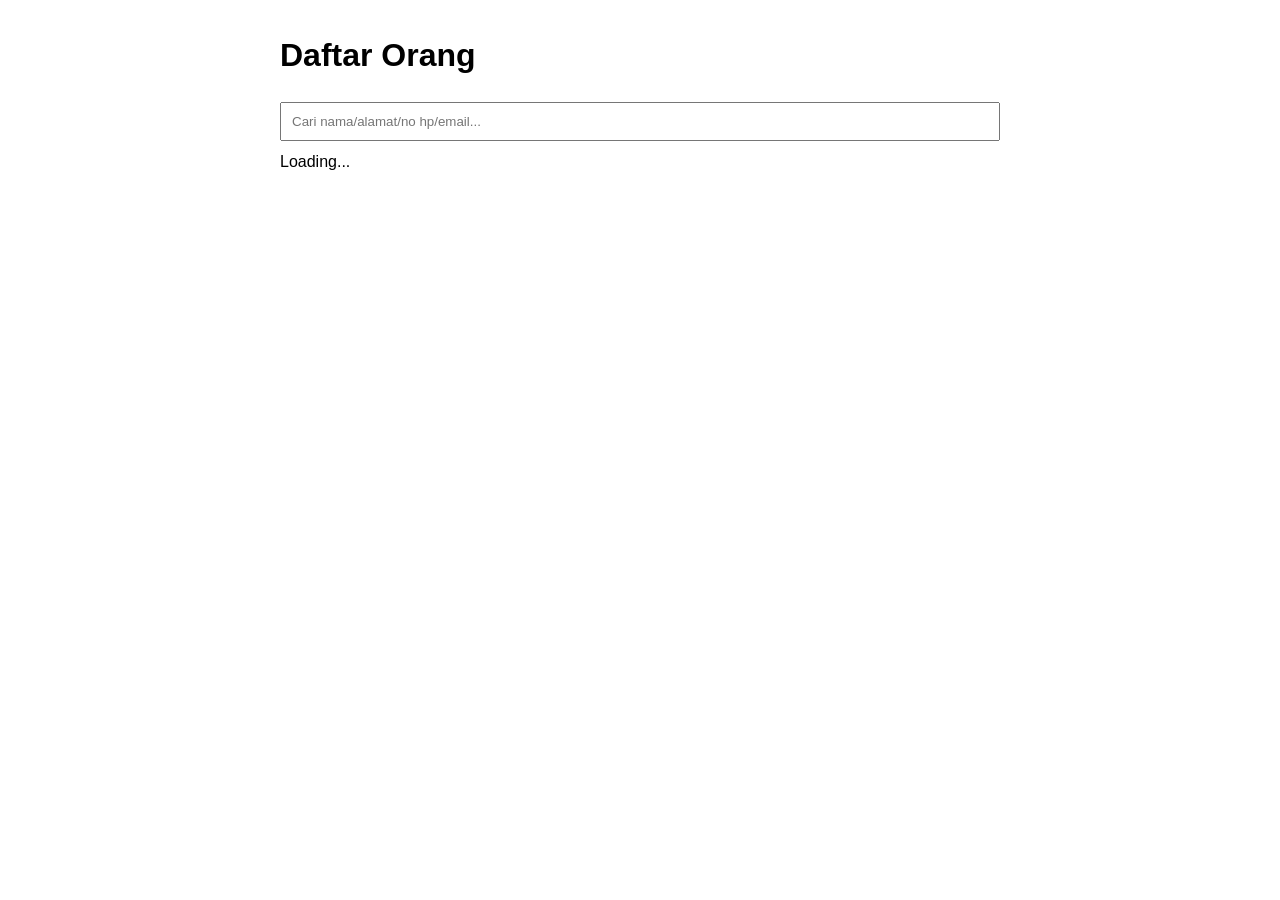
==== daftar.html @ 89002264 "Initial commit: Kontak Teman PWA" ====
<!doctype html>
<html>
<head>
  <meta charset="utf-8" />
  <meta name="viewport" content="width=device-width,initial-scale=1" />
  <title>Daftar Orang</title>
  <link rel="stylesheet" href="assets/css/style.css">
  <link rel="manifest" href="manifest.json">
  <meta name="theme-color" content="#0b5cff">
</head>
<body data-page="daftar">
  <h1>Daftar Orang</h1>
  <input id="q" placeholder="Cari nama/alamat/no hp/email..." />
  <div id="list"></div>

  <!-- Share Modal -->
  <div id="shareModal" class="modal">
    <div class="modal-content">
      <h3>Bagikan (PDF)</h3>

      <label><input type="checkbox" id="withKop"> Pakai Kop Surat</label>
      <select id="kopSelect"></select>

      <hr/>
      <div><b>Informasi yang dibagikan</b></div>

      <label><input type="checkbox" name="fields" value="nama_lengkap" checked> Nama</label><br/>
      <label><input type="checkbox" name="fields" value="foto" checked> Foto</label><br/>
      <label><input type="checkbox" name="fields" value="no_hp" checked> No HP</label><br/>
      <label><input type="checkbox" name="fields" value="alamat"> Alamat</label><br/>
      <label><input type="checkbox" name="fields" value="email"> Email</label><br/>
      <label><input type="checkbox" name="fields" value="catatan"> Catatan</label><br/>

      <div style="margin-top:12px; display:flex; gap:8px;">
        <button id="shareRun">Buat & Dapatkan Link</button>
        <button id="shareClose">Tutup</button>
      </div>
    </div>
  </div>

  <script src="assets/js/api.js"></script>
  <script src="assets/js/app.js"></script>

  <script>
    if ("serviceWorker" in navigator) {
      navigator.serviceWorker.register("./service-worker.js");
    }
  </script>

</body>
</html>
---- assets/css/style.css ----
body { font-family: Arial, sans-serif; padding: 16px; max-width: 720px; margin: 0 auto; }
input, textarea, select, button { width: 100%; padding: 10px; margin: 6px 0 12px; box-sizing: border-box; }
button { cursor: pointer; }
.row { display:flex; justify-content: space-between; align-items:center; padding: 10px; border: 1px solid #ddd; border-radius: 10px; margin: 8px 0; gap: 10px; }
.name { font-weight: 600; }
.actions { display:flex; gap: 8px; }
.actions button { width: auto; padding: 8px 10px; }
.small { font-size: 12px; opacity: .8; }

.modal { display:none; position: fixed; inset: 0; background: rgba(0,0,0,.35); padding: 16px; }
.modal-content { background: #fff; border-radius: 12px; padding: 16px; max-width: 520px; margin: 60px auto; }
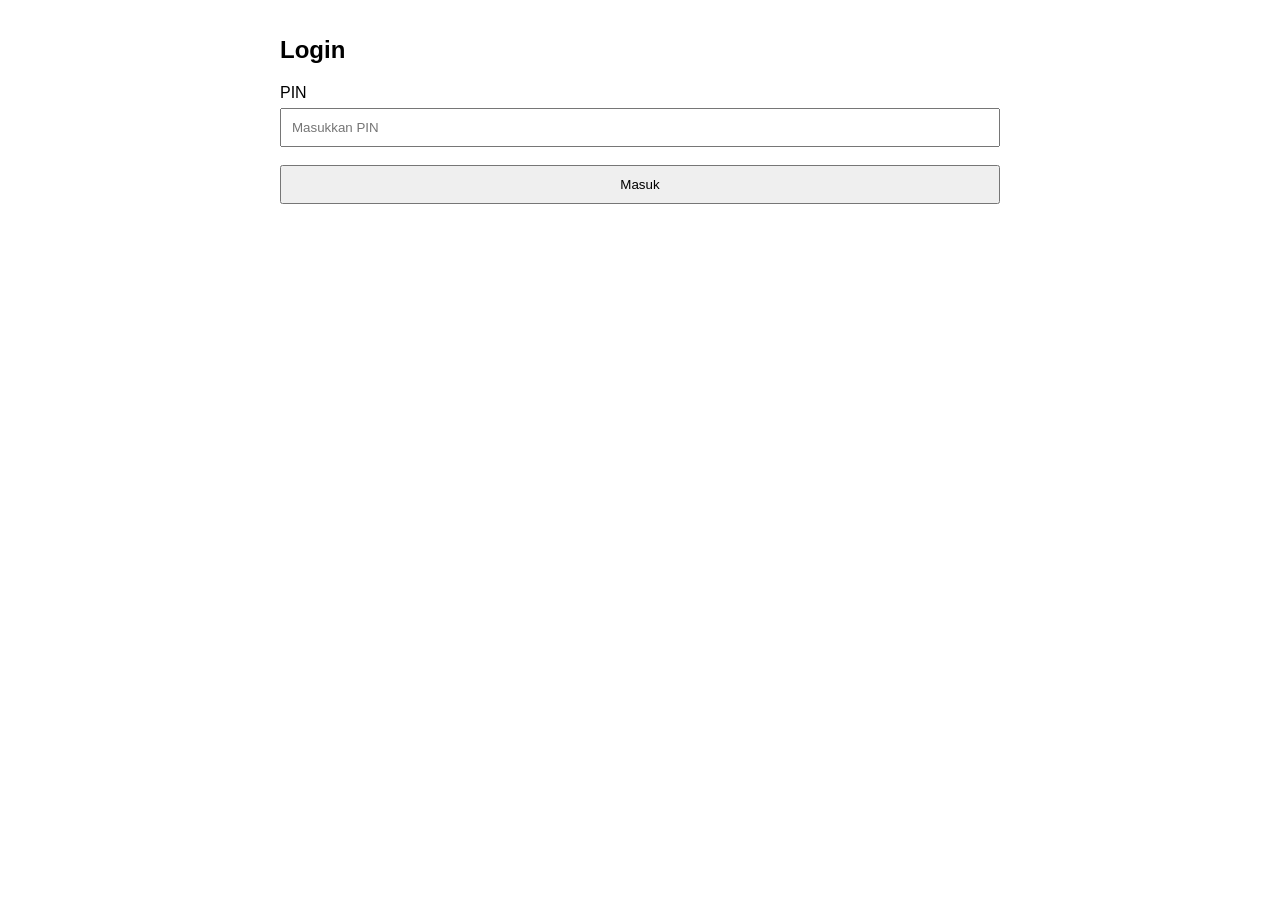
==== commit fa2397d2: "update 0224" ====
--- a/daftar.html
+++ b/daftar.html
@@ -24,12 +24,34 @@
       <hr/>
       <div><b>Informasi yang dibagikan</b></div>
 
+      <!-- default tetap seperti sekarang -->
       <label><input type="checkbox" name="fields" value="nama_lengkap" checked> Nama</label><br/>
       <label><input type="checkbox" name="fields" value="foto" checked> Foto</label><br/>
       <label><input type="checkbox" name="fields" value="no_hp" checked> No HP</label><br/>
+
+      <!-- opsional lama -->
       <label><input type="checkbox" name="fields" value="alamat"> Alamat</label><br/>
       <label><input type="checkbox" name="fields" value="email"> Email</label><br/>
-      <label><input type="checkbox" name="fields" value="catatan"> Catatan</label><br/>
+      <label><input type="checkbox" name="fields" value="catatan"> Lain-lain</label><br/>
+
+      <!-- opsi baru (semua opsional / tidak auto-centang) -->
+      <label><input type="checkbox" name="fields" value="nama_alias"> Nama alias</label><br/>
+      <label><input type="checkbox" name="fields" value="instansi_organisasi"> Instansi / Organisasi</label><br/>
+      <label><input type="checkbox" name="fields" value="jabatan"> Jabatan</label><br/>
+      <label><input type="checkbox" name="fields" value="tanggal_lahir"> Tanggal lahir</label><br/>
+      <label><input type="checkbox" name="fields" value="domisili"> Domisili</label><br/>
+      <label><input type="checkbox" name="fields" value="nik"> NIK</label><br/>
+
+      <!-- Catatan tambahan khusus PDF (opsional, tidak tersimpan ke data kontak) -->
+      <div style="margin-top:12px;">
+        <label for="shareExtraNote"><b>Catatan tambahan untuk PDF (opsional)</b></label>
+        <textarea
+          id="shareExtraNote"
+          rows="3"
+          placeholder="Contoh: Kontak panitia acara / aktif WA / perlu follow up minggu depan"
+          style="width:100%; box-sizing:border-box; margin-top:6px;"
+        ></textarea>
+      </div>
 
       <div style="margin-top:12px; display:flex; gap:8px;">
         <button id="shareRun">Buat & Dapatkan Link</button>
@@ -46,6 +68,5 @@
       navigator.serviceWorker.register("./service-worker.js");
     }
   </script>
-
 </body>
 </html>
--- a/assets/css/style.css
+++ b/assets/css/style.css
@@ -1,11 +1,115 @@
 body { font-family: Arial, sans-serif; padding: 16px; max-width: 720px; margin: 0 auto; }
 input, textarea, select, button { width: 100%; padding: 10px; margin: 6px 0 12px; box-sizing: border-box; }
 button { cursor: pointer; }
-.row { display:flex; justify-content: space-between; align-items:center; padding: 10px; border: 1px solid #ddd; border-radius: 10px; margin: 8px 0; gap: 10px; }
+button:disabled { opacity: .6; cursor: not-allowed; }
+
+.row {
+  display:flex;
+  justify-content: space-between;
+  align-items:center;
+  padding: 10px;
+  border: 1px solid #ddd;
+  border-radius: 10px;
+  margin: 8px 0;
+  gap: 10px;
+}
+
 .name { font-weight: 600; }
 .actions { display:flex; gap: 8px; }
 .actions button { width: auto; padding: 8px 10px; }
 .small { font-size: 12px; opacity: .8; }
 
-.modal { display:none; position: fixed; inset: 0; background: rgba(0,0,0,.35); padding: 16px; }
-.modal-content { background: #fff; border-radius: 12px; padding: 16px; max-width: 520px; margin: 60px auto; }+/* Modal */
+.modal { display:none; position: fixed; inset: 0; background: rgba(0,0,0,.35); padding: 16px; z-index: 1000; }
+.modal-content { background: #fff; border-radius: 12px; padding: 16px; max-width: 520px; margin: 60px auto; }
+
+/* Loading overlay (global) */
+.loading-overlay {
+  display: none;
+  position: fixed;
+  inset: 0;
+  background: rgba(255,255,255,.65);
+  z-index: 2000;
+  align-items: center;
+  justify-content: center;
+  backdrop-filter: blur(2px);
+}
+
+.loading-box {
+  background: #fff;
+  border: 1px solid #ddd;
+  border-radius: 14px;
+  padding: 14px 16px;
+  min-width: 220px;
+  box-shadow: 0 10px 30px rgba(0,0,0,.12);
+  text-align: center;
+}
+
+.spinner {
+  width: 22px;
+  height: 22px;
+  border: 3px solid #ddd;
+  border-top-color: #0b5cff;
+  border-radius: 50%;
+  margin: 0 auto 10px;
+  animation: spin 0.9s linear infinite;
+}
+
+@keyframes spin { to { transform: rotate(360deg); } }
+
+/* Toast (global) */
+.toast-wrap {
+  position: fixed;
+  right: 14px;
+  bottom: 14px;
+  display: flex;
+  flex-direction: column;
+  gap: 10px;
+  z-index: 3000;
+  max-width: min(360px, calc(100vw - 28px));
+}
+
+.toast {
+  background: #111;
+  color: #fff;
+  border-radius: 12px;
+  padding: 12px 12px;
+  box-shadow: 0 10px 30px rgba(0,0,0,.22);
+  display: flex;
+  gap: 10px;
+  align-items: flex-start;
+}
+
+.toast .msg { font-size: 13px; line-height: 1.35; }
+.toast .title { font-weight: 700; margin-bottom: 2px; font-size: 13px; }
+.toast .x {
+  margin-left: auto;
+  border: none;
+  background: transparent;
+  color: #fff;
+  cursor: pointer;
+  padding: 2px 6px;
+  width: auto;
+}
+
+.toast.info { background: #111; }
+.toast.success { background: #0f7a2a; }
+.toast.error { background: #b3261e; }
+.toast.warn { background: #8a5a00; }
+
+.badge {
+  width: 10px; height: 10px;
+  border-radius: 999px;
+  margin-top: 4px;
+  flex: 0 0 auto;
+  background: rgba(255,255,255,.7);
+}
+
+/* nicer empty state */
+.empty {
+  border: 1px dashed #bbb;
+  border-radius: 14px;
+  padding: 14px;
+  color: #555;
+  background: #fafafa;
+}
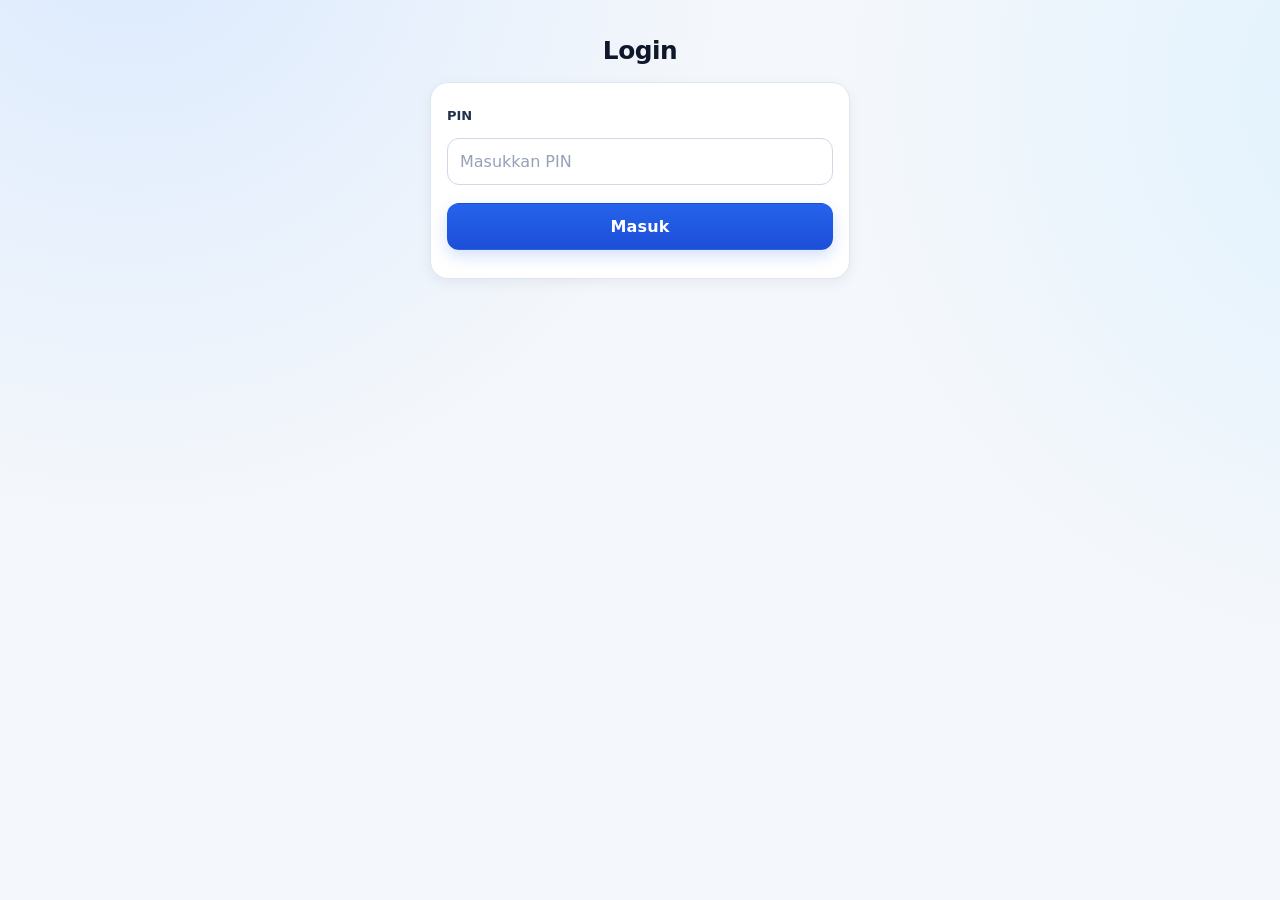
==== commit dc4e82da: "update 0224" ====
--- a/daftar.html
+++ b/daftar.html
@@ -1,19 +1,31 @@
 <!doctype html>
-<html>
+<html lang="id">
 <head>
-  <meta charset="utf-8" />
-  <meta name="viewport" content="width=device-width,initial-scale=1" />
+  <meta charset="utf-8">
+  <meta name="viewport" content="width=device-width, initial-scale=1, viewport-fit=cover">
+  <meta name="theme-color" content="#2563eb">
+  <meta name="apple-mobile-web-app-capable" content="yes">
+  <meta name="apple-mobile-web-app-status-bar-style" content="default">
+  <meta name="apple-mobile-web-app-title" content="Kontak Teman">
   <title>Daftar Orang</title>
+
+  <link rel="icon" type="image/png" sizes="192x192" href="assets/icons/icon-192.png">
+  <link rel="icon" type="image/png" sizes="512x512" href="assets/icons/icon-512.png">
+  <link rel="apple-touch-icon" href="assets/icons/icon-192.png">
+
   <link rel="stylesheet" href="assets/css/style.css">
   <link rel="manifest" href="manifest.json">
-  <meta name="theme-color" content="#0b5cff">
 </head>
 <body data-page="daftar">
   <h1>Daftar Orang</h1>
+
+  <div class="btn-row">
+    <button id="btnBack" type="button" onclick="location.href='index.html'">Kembali</button>
+  </div>
+
   <input id="q" placeholder="Cari nama/alamat/no hp/email..." />
-  <div id="list"></div>
+  <div id="list" class="empty">Loading...</div>
 
-  <!-- Share Modal -->
   <div id="shareModal" class="modal">
     <div class="modal-content">
       <h3>Bagikan (PDF)</h3>
@@ -21,41 +33,36 @@
       <label><input type="checkbox" id="withKop"> Pakai Kop Surat</label>
       <select id="kopSelect"></select>
 
-      <hr/>
+      <hr>
       <div><b>Informasi yang dibagikan</b></div>
 
-      <!-- default tetap seperti sekarang -->
-      <label><input type="checkbox" name="fields" value="nama_lengkap" checked> Nama</label><br/>
-      <label><input type="checkbox" name="fields" value="foto" checked> Foto</label><br/>
-      <label><input type="checkbox" name="fields" value="no_hp" checked> No HP</label><br/>
+      <label><input type="checkbox" name="fields" value="nama_lengkap" checked> Nama</label><br>
+      <label><input type="checkbox" name="fields" value="foto" checked> Foto</label><br>
+      <label><input type="checkbox" name="fields" value="no_hp" checked> No HP</label><br>
 
-      <!-- opsional lama -->
-      <label><input type="checkbox" name="fields" value="alamat"> Alamat</label><br/>
-      <label><input type="checkbox" name="fields" value="email"> Email</label><br/>
-      <label><input type="checkbox" name="fields" value="catatan"> Lain-lain</label><br/>
+      <label><input type="checkbox" name="fields" value="alamat"> Alamat</label><br>
+      <label><input type="checkbox" name="fields" value="email"> Email</label><br>
+      <label><input type="checkbox" name="fields" value="catatan"> Lain-lain</label><br>
 
-      <!-- opsi baru (semua opsional / tidak auto-centang) -->
-      <label><input type="checkbox" name="fields" value="nama_alias"> Nama alias</label><br/>
-      <label><input type="checkbox" name="fields" value="instansi_organisasi"> Instansi / Organisasi</label><br/>
-      <label><input type="checkbox" name="fields" value="jabatan"> Jabatan</label><br/>
-      <label><input type="checkbox" name="fields" value="tanggal_lahir"> Tanggal lahir</label><br/>
-      <label><input type="checkbox" name="fields" value="domisili"> Domisili</label><br/>
-      <label><input type="checkbox" name="fields" value="nik"> NIK</label><br/>
+      <label><input type="checkbox" name="fields" value="nama_alias"> Nama alias</label><br>
+      <label><input type="checkbox" name="fields" value="instansi_organisasi"> Instansi / Organisasi</label><br>
+      <label><input type="checkbox" name="fields" value="jabatan"> Jabatan</label><br>
+      <label><input type="checkbox" name="fields" value="tanggal_lahir"> Tanggal lahir</label><br>
+      <label><input type="checkbox" name="fields" value="domisili"> Domisili</label><br>
+      <label><input type="checkbox" name="fields" value="nik"> NIK</label><br>
 
-      <!-- Catatan tambahan khusus PDF (opsional, tidak tersimpan ke data kontak) -->
       <div style="margin-top:12px;">
         <label for="shareExtraNote"><b>Catatan tambahan untuk PDF (opsional)</b></label>
         <textarea
           id="shareExtraNote"
           rows="3"
           placeholder="Contoh: Kontak panitia acara / aktif WA / perlu follow up minggu depan"
-          style="width:100%; box-sizing:border-box; margin-top:6px;"
         ></textarea>
       </div>
 
       <div style="margin-top:12px; display:flex; gap:8px;">
-        <button id="shareRun">Buat & Dapatkan Link</button>
-        <button id="shareClose">Tutup</button>
+        <button id="shareRun" type="button">Buat & Dapatkan Link</button>
+        <button id="shareClose" type="button">Tutup</button>
       </div>
     </div>
   </div>
--- a/assets/css/style.css
+++ b/assets/css/style.css
@@ -1,115 +1,789 @@
-body { font-family: Arial, sans-serif; padding: 16px; max-width: 720px; margin: 0 auto; }
-input, textarea, select, button { width: 100%; padding: 10px; margin: 6px 0 12px; box-sizing: border-box; }
-button { cursor: pointer; }
-button:disabled { opacity: .6; cursor: not-allowed; }
-
+/* =========================================================
+   KONTAK TEMAN PWA - Global Styles (Mobile First)
+   Fokus Android, tetap rapi di desktop
+   ========================================================= */
+
+/* ---------- CSS Reset ringan ---------- */
+*,
+*::before,
+*::after {
+  box-sizing: border-box;
+}
+
+:root {
+  --bg: #f4f7fb;
+  --surface: #ffffff;
+  --surface-2: #f8faff;
+  --text: #162033;
+  --muted: #657089;
+  --line: #dfe6f2;
+  --line-strong: #cfd8e6;
+
+  --primary: #2563eb;
+  --primary-600: #1d4ed8;
+  --primary-700: #1e40af;
+  --primary-soft: #eef4ff;
+
+  --success: #15803d;
+  --success-soft: #ebf8ef;
+
+  --danger: #b42318;
+  --danger-soft: #fff1f2;
+
+  --warn: #9a6700;
+  --warn-soft: #fff7e6;
+
+  --shadow-sm: 0 4px 14px rgba(15, 23, 42, 0.06);
+  --shadow-md: 0 10px 30px rgba(15, 23, 42, 0.10);
+  --shadow-lg: 0 16px 40px rgba(15, 23, 42, 0.14);
+
+  --radius-xs: 10px;
+  --radius-sm: 12px;
+  --radius-md: 14px;
+  --radius-lg: 18px;
+  --radius-xl: 22px;
+
+  --space-1: 6px;
+  --space-2: 10px;
+  --space-3: 12px;
+  --space-4: 14px;
+  --space-5: 16px;
+  --space-6: 18px;
+  --space-7: 20px;
+  --space-8: 24px;
+
+  --font: Inter, ui-sans-serif, system-ui, -apple-system, "Segoe UI", Roboto, Arial, sans-serif;
+}
+
+html {
+  -webkit-text-size-adjust: 100%;
+  text-size-adjust: 100%;
+}
+
+body {
+  margin: 0;
+  font-family: var(--font);
+  color: var(--text);
+  background:
+    radial-gradient(circle at 10% -10%, #dbeafe 0%, transparent 40%),
+    radial-gradient(circle at 110% 10%, #e0f2fe 0%, transparent 35%),
+    var(--bg);
+  line-height: 1.45;
+  padding: 14px;
+  max-width: 860px;
+  margin-left: auto;
+  margin-right: auto;
+  padding-bottom: 28px;
+}
+
+/* Safe area untuk Android/iPhone */
+@supports (padding: max(0px)) {
+  body {
+    padding-left: max(14px, env(safe-area-inset-left));
+    padding-right: max(14px, env(safe-area-inset-right));
+    padding-bottom: max(28px, env(safe-area-inset-bottom));
+  }
+}
+
+/* ---------- Layout card dasar per halaman ---------- */
+/* Hampir semua halaman pakai judul + form/list.
+   Kita buat body seolah ada panel utama */
+body[data-page] {
+  background-attachment: fixed;
+}
+
+body[data-page] > h1,
+body[data-page] > h2 {
+  margin: 6px 0 14px;
+  font-size: 1.35rem;
+  line-height: 1.2;
+  font-weight: 800;
+  letter-spacing: -0.02em;
+  color: #0f172a;
+}
+
+body[data-page] > h3 {
+  margin: 18px 0 10px;
+  font-size: 1.02rem;
+  font-weight: 700;
+  color: #0f172a;
+}
+
+body[data-page] > form,
+body[data-page] > #list,
+body[data-page] > #kopList,
+body[data-page] > #statsBox,
+body[data-page] > #formLogin,
+body[data-page] > #formTambah,
+body[data-page] > #formEdit {
+  /* tetap aman kalau elemen belum ada */
+}
+
+/* Card wrapper otomatis untuk banyak area */
+form,
+#list,
+#kopList,
+#statsBox {
+  background: var(--surface);
+  border: 1px solid var(--line);
+  border-radius: var(--radius-lg);
+  box-shadow: var(--shadow-sm);
+}
+
+/* Form container terlihat rapi */
+form {
+  padding: 14px;
+}
+
+/* List area / status box / kop list */
+#list,
+#kopList,
+#statsBox {
+  padding: 10px;
+}
+
+/* Input pencarian di daftar */
+#q {
+  margin-bottom: 12px;
+}
+
+/* ---------- Tipografi ---------- */
+h1, h2, h3, h4 {
+  margin-top: 0;
+}
+
+p {
+  margin: 0 0 10px;
+  color: var(--text);
+}
+
+.small {
+  font-size: 12px;
+  line-height: 1.4;
+  color: var(--muted);
+  opacity: 1; /* override style lama */
+}
+
+/* ---------- Link ---------- */
+a {
+  color: var(--primary);
+  text-decoration: none;
+}
+
+a:hover {
+  text-decoration: underline;
+}
+
+/* ---------- Form controls ---------- */
+label {
+  display: block;
+  margin: 8px 0 6px;
+  font-size: 13px;
+  font-weight: 600;
+  color: #23324d;
+}
+
+/* Label checkbox/radio di modal biasanya inline */
+label:has(input[type="checkbox"]),
+label:has(input[type="radio"]) {
+  display: inline-flex;
+  align-items: center;
+  gap: 8px;
+  margin: 6px 0;
+  font-weight: 500;
+  color: var(--text);
+  cursor: pointer;
+}
+
+/* Fallback browser lama jika :has tidak support */
+input[type="checkbox"] + *,
+input[type="radio"] + * {
+  vertical-align: middle;
+}
+
+input,
+textarea,
+select,
+button {
+  width: 100%;
+  margin: 6px 0 12px;
+  font: inherit;
+  border-radius: 12px;
+}
+
+input,
+textarea,
+select {
+  border: 1px solid var(--line-strong);
+  background: #fff;
+  color: var(--text);
+  padding: 11px 12px;
+  outline: none;
+  transition: border-color .18s ease, box-shadow .18s ease, background-color .18s ease;
+  box-shadow: inset 0 1px 0 rgba(255,255,255,.7);
+}
+
+input::placeholder,
+textarea::placeholder {
+  color: #95a1b7;
+}
+
+input:focus,
+textarea:focus,
+select:focus {
+  border-color: #93c5fd;
+  box-shadow: 0 0 0 4px rgba(37, 99, 235, .12);
+  background: #fff;
+}
+
+textarea {
+  min-height: 100px;
+  resize: vertical;
+}
+
+select {
+  appearance: none;
+  background-image:
+    linear-gradient(45deg, transparent 50%, #64748b 50%),
+    linear-gradient(135deg, #64748b 50%, transparent 50%);
+  background-position:
+    calc(100% - 18px) calc(50% - 3px),
+    calc(100% - 12px) calc(50% - 3px);
+  background-size: 6px 6px, 6px 6px;
+  background-repeat: no-repeat;
+  padding-right: 36px;
+}
+
+input[type="file"] {
+  padding: 9px 10px;
+  background: var(--surface-2);
+}
+
+input[type="file"]::file-selector-button {
+  border: 1px solid var(--line-strong);
+  background: #fff;
+  color: var(--text);
+  border-radius: 10px;
+  padding: 7px 10px;
+  margin-right: 10px;
+  cursor: pointer;
+}
+
+input[type="checkbox"],
+input[type="radio"] {
+  width: 16px;
+  height: 16px;
+  margin: 0;
+  accent-color: var(--primary);
+  flex: 0 0 auto;
+}
+
+/* Number input kecil (status cleanup daysOld) */
+#daysOld {
+  text-align: center;
+  font-weight: 600;
+}
+
+/* Disabled */
+button:disabled,
+input:disabled,
+textarea:disabled,
+select:disabled {
+  opacity: .65;
+  cursor: not-allowed;
+}
+
+/* ---------- Buttons ---------- */
+button {
+  border: 1px solid transparent;
+  background: linear-gradient(180deg, var(--primary), var(--primary-600));
+  color: #fff;
+  padding: 11px 14px;
+  font-weight: 700;
+  letter-spacing: .01em;
+  cursor: pointer;
+  box-shadow: 0 6px 16px rgba(37, 99, 235, .20);
+  transition:
+    transform .06s ease,
+    box-shadow .16s ease,
+    filter .16s ease,
+    background-color .16s ease;
+}
+
+button:hover {
+  filter: brightness(1.02);
+  box-shadow: 0 8px 18px rgba(37, 99, 235, .24);
+}
+
+button:active {
+  transform: translateY(1px);
+  box-shadow: 0 4px 10px rgba(37, 99, 235, .18);
+}
+
+/* Tombol sekunder saat width:auto (banyak dipakai inline style di HTML) */
+button[style*="width:auto"],
+.actions button,
+#shareClose {
+  width: auto;
+  min-width: 0;
+}
+
+/* Heuristik styling tombol "Tutup/Kembali/Refresh" agar lebih netral */
+#shareClose,
+#btnBack,
+#btnRefresh,
+#btnDefaultNoKop {
+  background: #fff;
+  color: #1f2a44;
+  border-color: var(--line-strong);
+  box-shadow: none;
+}
+
+#shareClose:hover,
+#btnBack:hover,
+#btnRefresh:hover,
+#btnDefaultNoKop:hover {
+  background: #f8fafc;
+  border-color: #bcc8db;
+}
+
+/* Tombol aksi berbahaya (jika app.js kasih class) */
+button.danger,
+.actions .danger {
+  background: linear-gradient(180deg, #dc2626, #b91c1c);
+  box-shadow: 0 6px 16px rgba(220, 38, 38, .20);
+}
+
+/* ---------- Divider ---------- */
+hr {
+  border: 0;
+  border-top: 1px solid var(--line);
+  margin: 16px 0;
+}
+
+/* ---------- List rows (daftar / kop list) ---------- */
 .row {
-  display:flex;
+  display: flex;
   justify-content: space-between;
-  align-items:center;
-  padding: 10px;
-  border: 1px solid #ddd;
+  align-items: flex-start;
+  gap: 10px;
+  padding: 12px;
+  margin: 8px 0;
+  border: 1px solid var(--line);
+  border-radius: 14px;
+  background: #fff;
+  box-shadow: 0 2px 8px rgba(15, 23, 42, 0.03);
+}
+
+.row:hover {
+  border-color: #c9d7ee;
+  background: #fcfdff;
+}
+
+.row > div:first-child {
+  min-width: 0;
+  flex: 1 1 auto;
+}
+
+.name {
+  font-weight: 700;
+  color: #111827;
+  word-break: break-word;
+}
+
+.actions {
+  display: flex;
+  gap: 8px;
+  flex-wrap: wrap;
+  justify-content: flex-end;
+  flex: 0 0 auto;
+}
+
+.actions button {
+  margin: 0;
+  padding: 8px 10px;
   border-radius: 10px;
-  margin: 8px 0;
-  gap: 10px;
-}
-
-.name { font-weight: 600; }
-.actions { display:flex; gap: 8px; }
-.actions button { width: auto; padding: 8px 10px; }
-.small { font-size: 12px; opacity: .8; }
-
-/* Modal */
-.modal { display:none; position: fixed; inset: 0; background: rgba(0,0,0,.35); padding: 16px; z-index: 1000; }
-.modal-content { background: #fff; border-radius: 12px; padding: 16px; max-width: 520px; margin: 60px auto; }
-
-/* Loading overlay (global) */
+  font-size: 12px;
+  line-height: 1.1;
+  box-shadow: none;
+}
+
+/* Biar tombol aksi terlihat netral kecuali primary */
+.actions button:nth-child(n+2) {
+  background: #fff;
+  color: #1f2a44;
+  border: 1px solid var(--line-strong);
+}
+
+/* ---------- Empty State ---------- */
+.empty {
+  border: 1px dashed #bfd0ea;
+  border-radius: 14px;
+  padding: 14px;
+  color: #53627c;
+  background: linear-gradient(180deg, #fbfdff, #f6f9ff);
+  text-align: center;
+}
+
+/* ---------- Modal ---------- */
+.modal {
+  display: none;
+  position: fixed;
+  inset: 0;
+  padding: 14px;
+  background: rgba(9, 16, 28, .52);
+  z-index: 1000;
+  overflow-y: auto;
+  -webkit-overflow-scrolling: touch;
+  backdrop-filter: blur(4px);
+}
+
+.modal-content {
+  position: relative;
+  background: var(--surface);
+  border: 1px solid var(--line);
+  border-radius: 18px;
+  padding: 14px;
+  max-width: 560px;
+  margin: 32px auto;
+  box-shadow: var(--shadow-lg);
+}
+
+.modal-content h3 {
+  margin: 2px 0 10px;
+  font-size: 1.05rem;
+  font-weight: 800;
+}
+
+/* Modal textarea */
+#shareExtraNote {
+  min-height: 86px;
+}
+
+/* Baris tombol di modal */
+.modal-content > div[style*="display:flex"][style*="gap"] {
+  flex-wrap: wrap;
+}
+
+.modal-content > div[style*="display:flex"][style*="gap"] > button {
+  flex: 1 1 140px;
+  margin: 0;
+}
+
+/* ---------- Loading overlay (global) ---------- */
 .loading-overlay {
   display: none;
   position: fixed;
   inset: 0;
-  background: rgba(255,255,255,.65);
+  background: rgba(244, 247, 251, .72);
   z-index: 2000;
   align-items: center;
   justify-content: center;
-  backdrop-filter: blur(2px);
+  backdrop-filter: blur(3px);
 }
 
 .loading-box {
   background: #fff;
-  border: 1px solid #ddd;
-  border-radius: 14px;
+  border: 1px solid var(--line);
+  border-radius: 16px;
   padding: 14px 16px;
   min-width: 220px;
-  box-shadow: 0 10px 30px rgba(0,0,0,.12);
+  max-width: min(320px, calc(100vw - 28px));
+  box-shadow: var(--shadow-md);
   text-align: center;
+  color: var(--text);
 }
 
 .spinner {
-  width: 22px;
-  height: 22px;
-  border: 3px solid #ddd;
-  border-top-color: #0b5cff;
+  width: 24px;
+  height: 24px;
+  border: 3px solid #d8e1ef;
+  border-top-color: var(--primary);
   border-radius: 50%;
   margin: 0 auto 10px;
-  animation: spin 0.9s linear infinite;
-}
-
-@keyframes spin { to { transform: rotate(360deg); } }
-
-/* Toast (global) */
+  animation: spin .9s linear infinite;
+}
+
+@keyframes spin {
+  to { transform: rotate(360deg); }
+}
+
+/* ---------- Toast (global) ---------- */
 .toast-wrap {
   position: fixed;
-  right: 14px;
-  bottom: 14px;
+  right: 12px;
+  left: 12px; /* mobile lebih aman full-ish width */
+  bottom: 12px;
   display: flex;
   flex-direction: column;
   gap: 10px;
   z-index: 3000;
-  max-width: min(360px, calc(100vw - 28px));
+  max-width: 520px;
+  margin-left: auto;
+  margin-right: auto;
 }
 
 .toast {
-  background: #111;
+  background: #0f172a;
   color: #fff;
-  border-radius: 12px;
-  padding: 12px 12px;
-  box-shadow: 0 10px 30px rgba(0,0,0,.22);
+  border-radius: 14px;
+  padding: 12px;
+  box-shadow: 0 12px 30px rgba(2, 6, 23, .25);
   display: flex;
   gap: 10px;
   align-items: flex-start;
-}
-
-.toast .msg { font-size: 13px; line-height: 1.35; }
-.toast .title { font-weight: 700; margin-bottom: 2px; font-size: 13px; }
+  border: 1px solid rgba(255,255,255,.08);
+}
+
+.toast .msg {
+  font-size: 13px;
+  line-height: 1.35;
+  min-width: 0;
+}
+
+.toast .title {
+  font-weight: 700;
+  margin-bottom: 2px;
+  font-size: 13px;
+}
+
 .toast .x {
-  margin-left: auto;
+  margin: 0 0 0 auto;
   border: none;
   background: transparent;
   color: #fff;
   cursor: pointer;
-  padding: 2px 6px;
+  padding: 2px 4px;
   width: auto;
-}
-
-.toast.info { background: #111; }
-.toast.success { background: #0f7a2a; }
-.toast.error { background: #b3261e; }
-.toast.warn { background: #8a5a00; }
+  min-width: 0;
+  box-shadow: none;
+}
+
+.toast.info    { background: #111827; }
+.toast.success { background: #166534; }
+.toast.error   { background: #b42318; }
+.toast.warn    { background: #9a6700; }
 
 .badge {
-  width: 10px; height: 10px;
+  width: 10px;
+  height: 10px;
   border-radius: 999px;
   margin-top: 4px;
   flex: 0 0 auto;
-  background: rgba(255,255,255,.7);
-}
-
-/* nicer empty state */
-.empty {
-  border: 1px dashed #bbb;
-  border-radius: 14px;
+  background: rgba(255,255,255,.8);
+}
+
+/* ---------- Index page helpers (menggantikan style inline jika nanti dihapus) ---------- */
+.app-title {
+  text-align: center;
+  margin-top: 10px;
+  font-size: 1.45rem;
+  font-weight: 800;
+  letter-spacing: -0.02em;
+  color: #0f172a;
+}
+
+.app-sub {
+  text-align: center;
+  font-size: 13px;
+  color: var(--muted);
+  margin-top: 4px;
+}
+
+.menu-container {
+  display: flex;
+  flex-direction: column;
+  gap: 12px;
+  margin-top: 18px;
+}
+
+.menu-card {
+  padding: 16px 14px;
+  border-radius: 16px;
+  border: 1px solid var(--line);
+  background: linear-gradient(180deg, #ffffff, #fbfdff);
+  cursor: pointer;
+  transition: .18s ease;
+  text-align: left;
+  box-shadow: var(--shadow-sm);
+}
+
+.menu-card:hover {
+  transform: translateY(-1px);
+  background: #f8fbff;
+  border-color: #bfcef0;
+  box-shadow: var(--shadow-md);
+}
+
+.menu-card:active {
+  transform: translateY(0);
+}
+
+.menu-title {
+  font-size: 16px;
+  font-weight: 700;
+  margin-bottom: 4px;
+  color: #0f172a;
+}
+
+.menu-desc {
+  font-size: 13px;
+  color: var(--muted);
+  line-height: 1.4;
+}
+
+/* ---------- Utility classes tambahan (untuk inline style yang nanti dipindah) ---------- */
+.btn-row {
+  display: flex;
+  gap: 10px;
+  flex-wrap: wrap;
+  margin: 10px 0 16px;
+}
+
+.btn-row > button,
+.btn-row > a,
+.btn-row > .btn {
+  width: auto;
+  margin: 0;
+}
+
+.stack-sm {
+  display: flex;
+  flex-direction: column;
+  gap: 8px;
+}
+
+.inline-gap {
+  display: flex;
+  gap: 10px;
+  align-items: center;
+  flex-wrap: wrap;
+}
+
+.card {
+  background: var(--surface);
+  border: 1px solid var(--line);
+  border-radius: var(--radius-lg);
+  box-shadow: var(--shadow-sm);
   padding: 14px;
-  color: #555;
-  background: #fafafa;
+}
+
+.text-muted {
+  color: var(--muted);
+}
+
+.text-center {
+  text-align: center;
+}
+
+/* ---------- Foto preview edit.html ---------- */
+#fotoPreview {
+  margin-top: -6px;
+  margin-bottom: 10px;
+  color: var(--muted);
+  font-size: 12px;
+}
+
+/* ---------- Login page khusus ---------- */
+body[data-page="login"] form {
+  max-width: 420px;
+  margin: 12px auto 0;
+}
+
+body[data-page="login"] > h2 {
+  text-align: center;
+  margin-top: 16px;
+}
+
+/* ---------- Desktop enhancements ---------- */
+@media (min-width: 640px) {
+  body {
+    padding-top: 20px;
+    padding-bottom: 36px;
+  }
+
+  body[data-page] > h1,
+  body[data-page] > h2 {
+    font-size: 1.55rem;
+    margin-bottom: 16px;
+  }
+
+  form {
+    padding: 16px;
+  }
+
+  #list,
+  #kopList,
+  #statsBox {
+    padding: 12px;
+  }
+
+  .menu-container {
+    gap: 14px;
+    margin-top: 22px;
+  }
+
+  .menu-card {
+    padding: 18px 16px;
+    text-align: left;
+  }
+
+  .menu-title {
+    font-size: 17px;
+  }
+
+  .row {
+    align-items: center;
+    padding: 12px 14px;
+  }
+
+  .actions button {
+    font-size: 12px;
+    padding: 8px 11px;
+  }
+
+  .toast-wrap {
+    left: auto;
+    right: 14px;
+    max-width: min(380px, calc(100vw - 28px));
+    margin: 0;
+  }
+
+  .modal {
+    padding: 20px;
+  }
+
+  .modal-content {
+    margin: 42px auto;
+    padding: 16px;
+  }
+}
+
+/* ---------- Wider desktop ---------- */
+@media (min-width: 900px) {
+  body {
+    max-width: 920px;
+  }
+
+  .menu-container {
+    display: grid;
+    grid-template-columns: 1fr 1fr;
+  }
+
+  /* Kalau item ganjil, tetap oke */
+  .menu-card {
+    min-height: 118px;
+  }
+}
+
+/* ---------- Reduce motion ---------- */
+@media (prefers-reduced-motion: reduce) {
+  *,
+  *::before,
+  *::after {
+    animation-duration: 0.01ms !important;
+    animation-iteration-count: 1 !important;
+    transition-duration: 0.01ms !important;
+    scroll-behavior: auto !important;
+  }
 }
